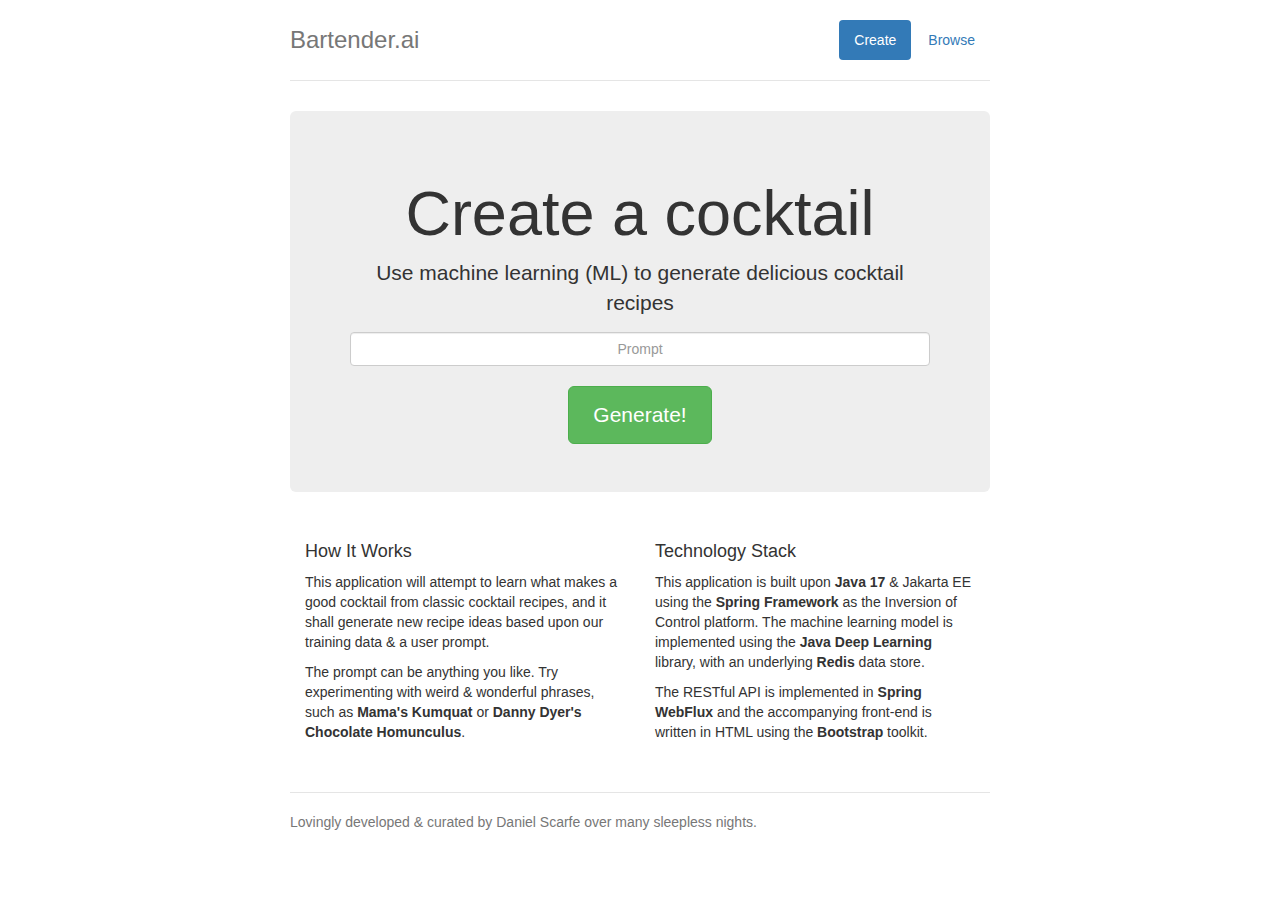
==== src/main/resources/static/index.html @ 1677fa9f "Created bootstrap frontend" ====
<!doctype html>
<html lang="en">
<head>

    <meta charset="utf-8">
    <meta http-equiv="X-UA-Compatible" content="IE=edge">
    <meta name="viewport" content="width=device-width, initial-scale=1">
    <!-- The above 3 meta tags *must* come first in the head; any other head content must come *after* these tags -->

    <meta name="description" content="">
    <meta name="author" content="">

    <title>Narrow Jumbotron Template for Bootstrap</title>

    <!-- Bootstrap -->
    <link rel="stylesheet" href="https://cdn.jsdelivr.net/npm/bootstrap@3.4.1/dist/css/bootstrap.min.css" integrity="sha384-HSMxcRTRxnN+Bdg0JdbxYKrThecOKuH5zCYotlSAcp1+c8xmyTe9GYg1l9a69psu" crossorigin="anonymous">

    <!-- HTML5 shim and Respond.js for IE8 support of HTML5 elements and media queries -->
    <!-- WARNING: Respond.js doesn't work if you view the page via file:// -->
    <!--[if lt IE 9]>
    <script src="https://cdn.jsdelivr.net/npm/html5shiv@3.7.3/dist/html5shiv.min.js"></script>
    <script src="https://cdn.jsdelivr.net/npm/respond.js@1.4.2/dest/respond.min.js"></script>
    <![endif]-->

    <!-- Custom styles for this template -->
    <link href="style.css" rel="stylesheet">
</head>

<body>

<div class="container">
    <div class="header clearfix">
        <nav>
            <ul class="nav nav-pills pull-right">
                <li role="presentation" class="active"><a href="#">Create</a></li>
                <li role="presentation"><a href="#">Browse</a></li>
            </ul>
        </nav>
        <h3 class="text-muted">Bartender.ai</h3>
    </div>

    <div class="jumbotron">
        <h1>Create a cocktail</h1>
        <p class="lead">Use machine learning (ML) to generate delicious cocktail recipes</p>
        <form action="/generate" method="GET">
            <div>
                <input style="text-align:center;" name="prompt" id="prompt" class="form-control" placeholder="Prompt"/>
            </div>
            <div>
                <br/>
                <button class="btn btn-lg btn-success" role="button">Generate!</button>
            </div>
        </form>
    </div>

    <div class="row marketing">
        <div class="col-lg-6">
            <h4>How It Works</h4>
            <p>
                This application will attempt to learn what makes a good cocktail from classic cocktail recipes, and
                it shall generate new recipe ideas based upon our training data & a user prompt.
            </p>
            <p>
                The prompt can be anything you like. Try experimenting with weird & wonderful phrases, such as
                <b>Mama's Kumquat</b> or <b>Danny Dyer's Chocolate Homunculus</b>.
            </p>
        </div>
        <div class="col-lg-6">
            <h4>Technology Stack</h4>
            <p>
                This application is built upon <b>Java 17</b> & Jakarta EE using the <b>Spring Framework</b> as
                the Inversion of Control platform. The machine learning model is implemented using the <b>Java
                Deep Learning</b> library, with an underlying <b>Redis</b> data store.
            </p>
            <p>
                The RESTful API is implemented in <b>Spring WebFlux</b> and the accompanying front-end is written
                in HTML using the <b>Bootstrap</b> toolkit.
            </p>
        </div>
    </div>

    <footer class="footer">
        <p>Lovingly developed & curated by Daniel Scarfe over many sleepless nights.</p>
    </footer>

</div>
</body>
</html>
---- src/main/resources/static/style.css ----
/* Space out content a bit */
body {
  padding-top: 20px;
  padding-bottom: 20px;
}

/* Everything but the jumbotron gets side spacing for mobile first views */
.header,
.marketing,
.footer {
  padding-right: 15px;
  padding-left: 15px;
}

/* Custom page header */
.header {
  padding-bottom: 20px;
  border-bottom: 1px solid #e5e5e5;
}
.header h3 {
  margin-top: 0;
  margin-bottom: 0;
  line-height: 40px; /* Make the masthead heading the same height as the navigation */
}

/* Custom page footer */
.footer {
  padding-top: 19px;
  color: #777;
  border-top: 1px solid #e5e5e5;
}

/* Customize container */
@media (min-width: 768px) {
  .container {
    max-width: 730px;
  }
}
.container-narrow > hr {
  margin: 30px 0;
}

/* Main marketing message and sign up button */
.jumbotron {
  text-align: center;
  border-bottom: 1px solid #e5e5e5;
}
.jumbotron .btn {
  padding: 14px 24px;
  font-size: 21px;
}

/* Supporting marketing content */
.marketing {
  margin: 40px 0;
}
.marketing p + h4 {
  margin-top: 28px;
}

/* Responsive: Portrait tablets and up */
@media screen and (min-width: 768px) {
  /* Remove the padding we set earlier */
  .header,
  .marketing,
  .footer {
    padding-right: 0;
    padding-left: 0;
  }
  .header {
    margin-bottom: 30px;
  }
  .jumbotron {
    border-bottom: 0;
  }
}
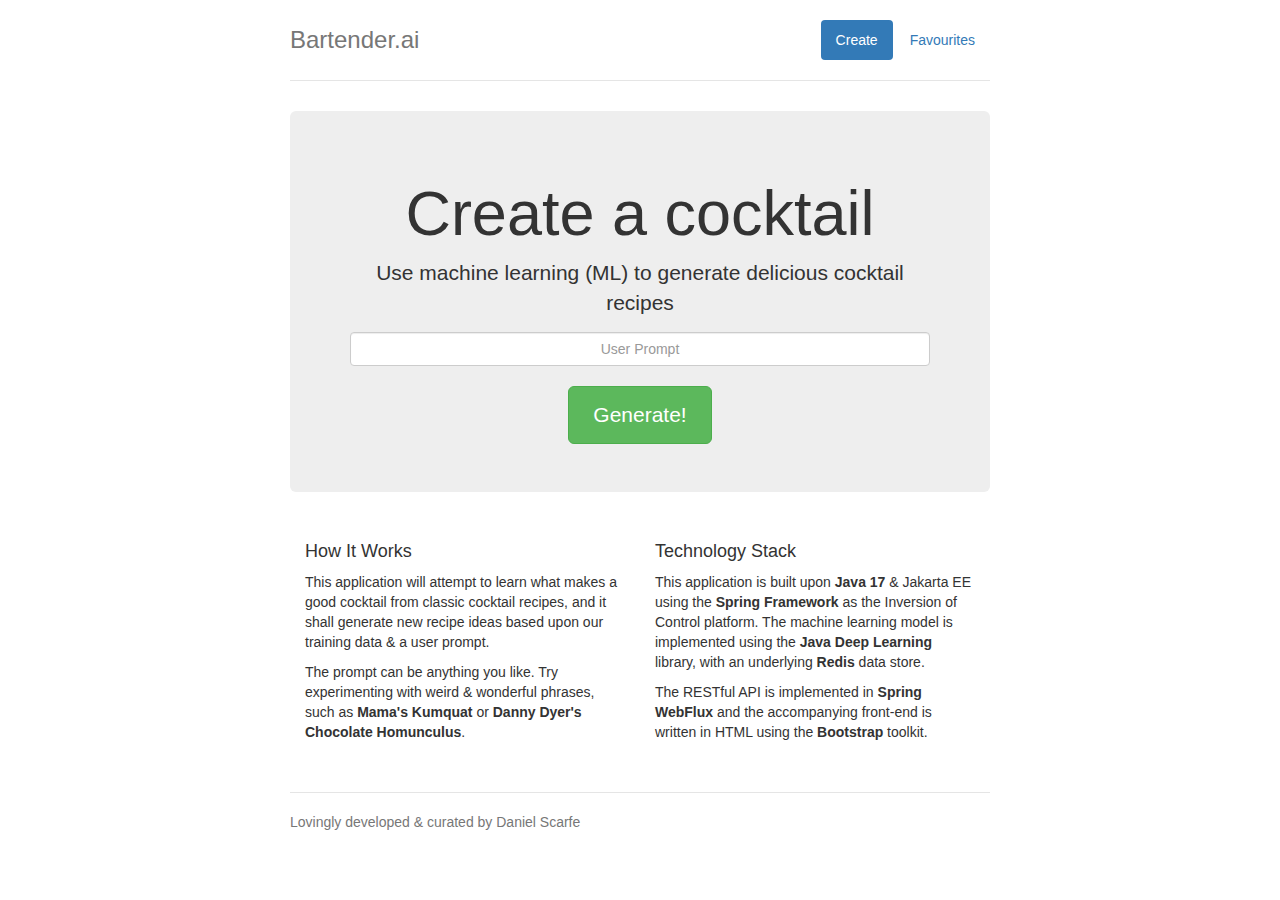
==== commit 7666e601: "Draft of classes used in recipe generation" ====
--- a/src/main/resources/static/index.html
+++ b/src/main/resources/static/index.html
@@ -10,7 +10,7 @@
     <meta name="description" content="">
     <meta name="author" content="">
 
-    <title>Narrow Jumbotron Template for Bootstrap</title>
+    <title>Bartender.ai</title>
 
     <!-- Bootstrap -->
     <link rel="stylesheet" href="https://cdn.jsdelivr.net/npm/bootstrap@3.4.1/dist/css/bootstrap.min.css" integrity="sha384-HSMxcRTRxnN+Bdg0JdbxYKrThecOKuH5zCYotlSAcp1+c8xmyTe9GYg1l9a69psu" crossorigin="anonymous">
@@ -33,7 +33,7 @@
         <nav>
             <ul class="nav nav-pills pull-right">
                 <li role="presentation" class="active"><a href="#">Create</a></li>
-                <li role="presentation"><a href="#">Browse</a></li>
+                <li role="presentation"><a href="/favourites.html">Favourites</a></li>
             </ul>
         </nav>
         <h3 class="text-muted">Bartender.ai</h3>
@@ -44,7 +44,7 @@
         <p class="lead">Use machine learning (ML) to generate delicious cocktail recipes</p>
         <form action="/generate" method="GET">
             <div>
-                <input style="text-align:center;" name="prompt" id="prompt" class="form-control" placeholder="Prompt"/>
+                <input style="text-align:center;" name="prompt" id="prompt" class="form-control" placeholder="User Prompt"/>
             </div>
             <div>
                 <br/>
@@ -80,7 +80,7 @@
     </div>
 
     <footer class="footer">
-        <p>Lovingly developed & curated by Daniel Scarfe over many sleepless nights.</p>
+        <p>Lovingly developed & curated by Daniel Scarfe</p>
     </footer>
 
 </div>
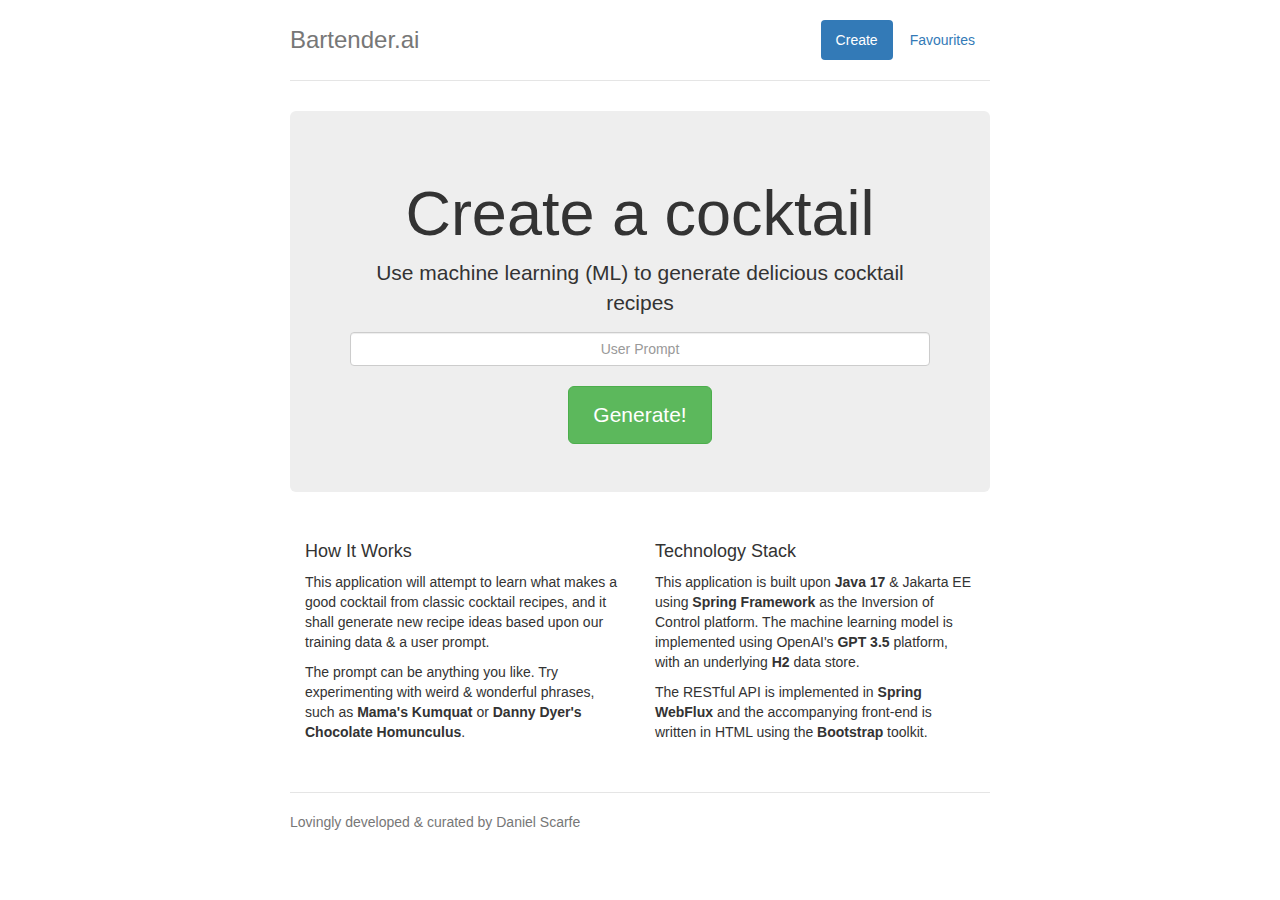
==== commit ecae09e0: "Using JPA for persistence layer" ====
--- a/src/main/resources/static/index.html
+++ b/src/main/resources/static/index.html
@@ -68,9 +68,9 @@
         <div class="col-lg-6">
             <h4>Technology Stack</h4>
             <p>
-                This application is built upon <b>Java 17</b> & Jakarta EE using the <b>Spring Framework</b> as
-                the Inversion of Control platform. The machine learning model is implemented using the <b>Java
-                Deep Learning</b> library, with an underlying <b>Redis</b> data store.
+                This application is built upon <b>Java 17</b> & Jakarta EE using <b>Spring Framework</b> as
+                the Inversion of Control platform. The machine learning model is implemented using OpenAI's
+                <b>GPT 3.5</b> platform, with an underlying <b>H2</b> data store.
             </p>
             <p>
                 The RESTful API is implemented in <b>Spring WebFlux</b> and the accompanying front-end is written
